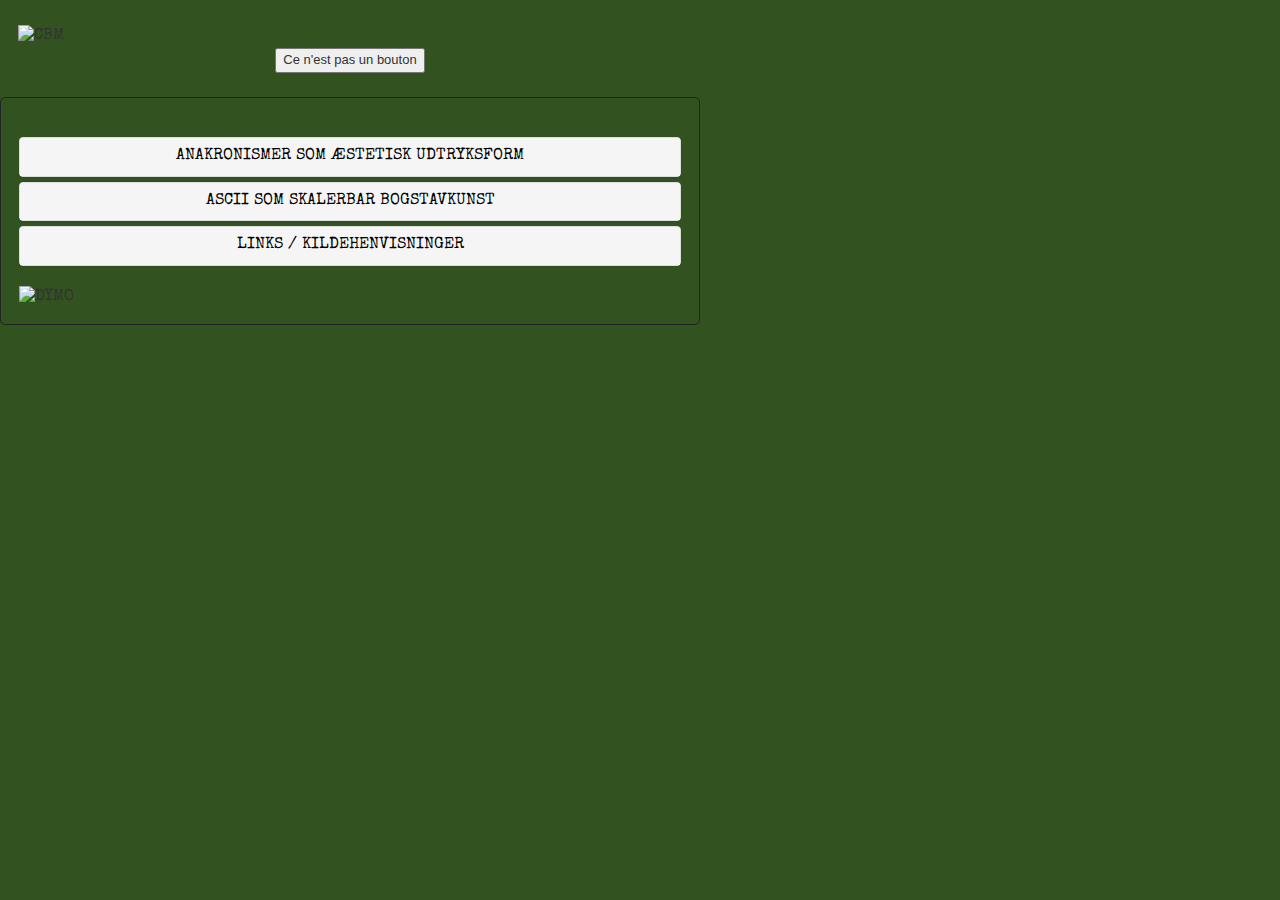
==== index.html @ 77fee962 "Create index.html" ====
<!DOCTYPE html>

<html lang="da">
  
 

<meta charset="utf-8"/>
<title>RESEARCH</title>

<link type="text/css" rel="stylesheet" href="./research_files/4219271310-widget_css_2_bundle.css">
<link type="text/css" rel="stylesheet" href="./research_files/authorization.css">
<link rel="stylesheet" href="https://maxcdn.bootstrapcdn.com/bootstrap/3.4.1/css/bootstrap.min.css">
<link href='https://fonts.googleapis.com/css?family=Special Elite' rel='stylesheet'>
<link href='https://fonts.googleapis.com/css?family=Fira Code' rel='stylesheet'>


<script src="https://ajax.googleapis.com/ajax/libs/jquery/3.4.1/jquery.min.js"></script>
<script src="https://maxcdn.bootstrapcdn.com/bootstrap/3.4.1/js/bootstrap.min.js"></script>


<style id="page-skin-1"><!--
#navbar {
height: 0px;
visibility: hidden;
display: none;
}
body {
  font-family: 'Special Elite';font-size: 18px;
color: #333333;
background: #325320 url(html/pictures/circuit_board.png) repeat center center fixed; 
  -webkit-background-size: cover;
  -moz-background-size: cover;
  -o-background-size: cover;
  background-size: cover;
}

@-webkit-keyframes argh-my-eyes {
  0%   { background-color: #325320; }
    49% { background-color: #325325; }
    50% { background-color: #325330; }
    99% { background-color: #325335; }
    100% { background-color: #325340; }
  }
  @-moz-keyframes argh-my-eyes {
    0%   { background-color: #325320; }
    49% { background-color: #325325; }
    50% { background-color: #325330; }
    99% { background-color: #325335; }
    100% { background-color: #325340; }
  }
  @keyframes argh-my-eyes {
    0%   { background-color: #325320; }
    30%   { background-color: red; }
    49% { background-color: #325325; }
    50% { background-color: #325330; }
    99% { background-color: #325335; }
    100% { background-color: #325340; }
  }
  body {
  -webkit-animation: argh-my-eyes 10s infinite;
  -moz-animation:    argh-my-eyes 10s infinite;
  animation:         argh-my-eyes 10s infinite;
}



html body .region-inner {
min-width: 0;
max-width: 100%;
width: auto;
}
.content-outer {
font-size: 90%;
}
a:link {
text-decoration:none;
color: #000000;
}
a:visited {
text-decoration:none;
color: cyan;
}
a:hover {
text-decoration:none;
color: #7fff00;
background-color: black;
font-family: 'Fira Code';font-size: 15px;
}
.content-outer {
background: transparent none repeat scroll top left;
-moz-border-radius: 0;
-webkit-border-radius: 0;
-goog-ms-border-radius: 0;
border-radius: 0;
 -moz-box-shadow: 0 0 0 rgba(0, 0, 0, .15);
-webkit-box-shadow: 0 0 0 rgba(0, 0, 0, .15);
-goog-ms-box-shadow: 0 0 0 rgba(0, 0, 0, .15);
box-shadow: 0 0 0 rgba(0, 0, 0, .15); */
margin: 18px auto;
}
.content-inner {
padding: 0;
}

/* Hover
-----------------------------------------------

#pet {
    height: auto;
    width: auto;
}

#pet:hover {
    background-image: url('html/pictures.gif');
    height: auto;
    width: auto;
}
-- */

/* Header
----------------------------------------------- */
.header-outer {
background: transparent none repeat-x scroll top left;
_background-image: none;
color: #008080;
-moz-border-radius: 0;
-webkit-border-radius: 0;
-goog-ms-border-radius: 0;
border-radius: 0;
}
.Header img, .Header #header-inner {
-moz-border-radius: 0;
-webkit-border-radius: 0;
-goog-ms-border-radius: 0;
border-radius: 0;
}
.header-inner .Header .titlewrapper,
.header-inner .Header .descriptionwrapper {
padding-left: 0;
padding-right: 0;
}
.Header h1 {
  font-family: 'Special Elite';font-size: 18px;
text-shadow: 1px 1px 3px rgba(0, 0, 0, 0.3);
}
.Header h1 a {
color: #008080;
}
.Header .description {
font-size: 130%;
}
/* Tabs
----------------------------------------------- */
.tabs-inner {
margin: .5em 18px 0;
padding: 0;
}
.tabs-inner .section {
margin: 0;
}
.tabs-inner .widget ul {
padding: 0;
background: #008080
-moz-border-radius: 0;
-webkit-border-radius: 0;
-goog-ms-border-radius: 0;
border-radius: 0;
}
.tabs-inner .widget li {
border: none;
}
.tabs-inner .widget li a {
display: inline-block;
padding: .5em 1em;
margin-right: .25em;
color: #008080;
font-family: 'Special Elite';font-size: 18px;
-moz-border-radius: 10px 10px 0 0;
-webkit-border-top-left-radius: 10px;
-webkit-border-top-right-radius: 10px;
-goog-ms-border-radius: 10px 10px 0 0;
border-radius: 10px 10px 0 0;

border-right: 1px solid transparent;
}
.tabs-inner .widget li:first-child a {
padding-left: 1.25em;
-moz-border-radius-topleft: 10px;
-moz-border-radius-bottomleft: 0;
-webkit-border-top-left-radius: 10px;
-webkit-border-bottom-left-radius: 0;
-goog-ms-border-top-left-radius: 10px;
-goog-ms-border-bottom-left-radius: 0;
border-top-left-radius: 10px;
border-bottom-left-radius: 0;
}
.tabs-inner .widget li.selected a,
.tabs-inner .widget li a:hover {
position: relative;
z-index: 1;

color: #336699;
-moz-box-shadow: 0 0 3px rgba(0, 0, 0, .15);
-webkit-box-shadow: 0 0 3px rgba(0, 0, 0, .15);
-goog-ms-box-shadow: 0 0 3px rgba(0, 0, 0, .15);
box-shadow: 0 0 3px rgba(0, 0, 0, .15);
}
/* Headings
----------------------------------------------- */
h2 {
  font-family: 'Special Elite';font-size: 18px;
text-transform: uppercase;
color: #999999;
margin: .5em 0;
}
/* Main
----------------------------------------------- */
/*.main-outer {
background: transparent url(https://pertou.dk/jacob/white80.png) repeat scroll top left;
-moz-border-radius: 18px 18px 0 0;
-webkit-border-top-left-radius: 18px;
-webkit-border-top-right-radius: 18px;
-webkit-border-bottom-left-radius: 0;
-webkit-border-bottom-right-radius: 0;
-goog-ms-border-radius: 18px 18px 0 0;
border-radius: 18px 18px 0 0;
-moz-box-shadow: 0 1px 3px rgba(0, 0, 0, .15);
-webkit-box-shadow: 0 1px 3px rgba(0, 0, 0, .15);
-goog-ms-box-shadow: 0 1px 3px rgba(0, 0, 0, .15);
box-shadow: 0 1px 3px rgba(0, 0, 0, .15);
}*/
.main-inner {
padding: 15px 18px 18px;
}
.main-inner .column-center-inner {
padding: 0 0;
}
.main-inner .column-left-inner {
padding-left: 0;
}
.main-inner .column-right-inner {
padding-right: 0;
}
/* Posts
----------------------------------------------- */
h3.post-title {
margin: 0;
font-family: 'Special Elite';font-size: 18px;
}
.comments h4 {
margin: 1em 0 0;
font-family: 'Special Elite';font-size: 18px;
}
h4{
  text-align: center;
}

.button {
  font-family: Arial, Helvetica, sans-serif; font-size: small;
}

.post-outer {
background-color: #325320;
border: solid 1px hsl(204, 7%, 14%);
-moz-border-radius: 5px;
-webkit-border-radius: 5px;
border-radius: 5px;
-goog-ms-border-radius: 5px;
padding: 15px 18px;
margin: 0 -18px 18px;
}
.post-body {
line-height: 1.4;
font-size: 110%;
position: relative;
}
.post-header {
margin: 0 0 1.5em;
color: #999999;
line-height: 1.6;
}
.post-footer {
margin: .5em 0 0;
color: #999999;
line-height: 1.6;
}
#blog-pager {
font-size: 140%
}
#comments .comment-author {
padding-top: 1.5em;
border-top: dashed 1px #ccc;
border-top: dashed 1px rgba(128, 128, 128, .5);
background-position: 0 1.5em;
}
#comments .comment-author:first-child {
padding-top: 0;
border-top: none;
}
.avatar-image-container {
margin: .2em 0 0;
}
/* Widgets
----------------------------------------------- */
.widget ul, .widget #ArchiveList ul.flat {
padding: 0;
list-style: none;
}
.widget ul li, .widget #ArchiveList ul.flat li {
border-top: dashed 1px #ccc;
border-top: dashed 1px rgba(128, 128, 128, .5);
}
.widget ul li:first-child, .widget #ArchiveList ul.flat li:first-child {
border-top: none;
}
.widget .post-body ul {
list-style: disc;
}
.widget .post-body ul li {
border: none;
}
/* Footer
----------------------------------------------- */
/*.footer-outer {
color:#cccccc;
background: transparent url(https://pertou.dk/jacob/black50.png) repeat scroll top left;
-moz-border-radius: 0 0 18px 18px;
-webkit-border-top-left-radius: 0;
-webkit-border-top-right-radius: 0;
-webkit-border-bottom-left-radius: 18px;
-webkit-border-bottom-right-radius: 18px;
-goog-ms-border-radius: 0 0 18px 18px;
border-radius: 0 0 18px 18px;
-moz-box-shadow: 0 1px 3px rgba(0, 0, 0, .15);
-webkit-box-shadow: 0 1px 3px rgba(0, 0, 0, .15);
-goog-ms-box-shadow: 0 1px 3px rgba(0, 0, 0, .15);
box-shadow: 0 1px 3px rgba(0, 0, 0, .15);
}*/
.footer-inner {
padding: 10px 18px 18px;
}
.footer-outer a {
color: #99ccee;
}
.footer-outer a:visited {
color: #77aaee;
}
.footer-outer a:hover {
color: #33aaff;
}
.footer-outer .widget h2 {
color: #aaaaaa;
}

--></style>
<style id="template-skin-1"><!--
body {
min-width: 700px;
}
.content-outer, .content-fauxcolumn-outer, .region-inner {
min-width: 700px;
max-width: 700px;
_width: 700px;
}
.main-inner .columns {
padding-left: 0px;
padding-right: 0px;
}
.main-inner .fauxcolumn-center-outer 

.main-inner .fauxcolumn-left-outer {
width: 0px;
}
.main-inner .fauxcolumn-right-outer {
width: 0px;
}
.main-inner .column-left-outer {
width: 0px;
right: 100%;
margin-left: -0px;
}
.main-inner .column-right-outer {
width: 0px;
margin-right: -0px;
}
#layout {
min-width: 0;
}
#layout .content-outer {
min-width: 0;
width: 800px;
}
#layout .region-inner {
min-width: 0;
width: auto;
}
--></style>
<style>
.image-resize {
  width: 100%;
  height: auto;
}


::selection {
  background: #EC1C24; /* WebKit/Blink Browsers */
  color: white;
}
::-moz-selection {
  background: #EC1C24; /* Gecko Browsers */
  color: white;
}

</style>




</head>



<div class="navbar section" id="navbar"><div class="widget Navbar" id="Navbar1">
</div></div>



<div class="body-fauxcolumns">
<div class="fauxcolumn-outer body-fauxcolumn-outer">
<div class="cap-top">
<div class="cap-left"></div>
<div class="cap-right"></div>
</div>
<div class="fauxborder-left">
<div class="fauxborder-right"></div>
<div class="fauxcolumn-inner">
</div>
</div>
<div class="cap-bottom">
<div class="cap-left"></div>
<div class="cap-right"></div>
</div>
</div>
</div>
<div class="content">
<div class="content-fauxcolumns">
<div class="fauxcolumn-outer content-fauxcolumn-outer">
<div class="cap-top">
<div class="cap-left"></div>
<div class="cap-right"></div>
</div>
<div class="fauxborder-left">
<div class="fauxborder-right"></div>
<div class="fauxcolumn-inner">
</div>
</div>
<div class="cap-bottom">
<div class="cap-left"></div>
<div class="cap-right"></div>
</div>
</div>
</div>
<div class="content-outer">
<div class="content-cap-top cap-top">
<div class="cap-left"></div>
<div class="cap-right"></div>
</div>
<div class="fauxborder-left content-fauxborder-left">
<div class="fauxborder-right content-fauxborder-right"></div>
<div class="content-inner">
<header>
<div class="header-outer">
<div class="header-cap-top cap-top">
<div class="cap-left"></div>
<div class="cap-right"></div>
</div>
<div class="fauxborder-left header-fauxborder-left">
<div class="fauxborder-right header-fauxborder-right"></div>
<div class="region-inner header-inner">
<div class="header section" id="header"><div class="widget Header" id="Header1">
<div id="header-inner">
<div class="titlewrapper">

</div>
<div class="descriptionwrapper">
<p class="description"><span>
</span></p>
</div>
</div>
</div></div>
</div>
</div>
<div class="header-cap-bottom cap-bottom">
<div class="cap-left"></div>
<div class="cap-right"></div>
</div>
</div>
</header>
<div class="tabs-outer">
<div class="tabs-cap-top cap-top">
<div class="cap-left"></div>
<div class="cap-right"></div>
</div>
<div class="fauxborder-left tabs-fauxborder-left">
<div class="fauxborder-right tabs-fauxborder-right"></div>
<div class="region-inner tabs-inner">
<div class="tabs section" id="crosscol"></div>
<div class="tabs section" id="crosscol-overflow"></div>
</div>
</div>
<div class="tabs-cap-bottom cap-bottom">
<div class="cap-left"></div>
<div class="cap-right"></div>
</div>
</div>
<div class="main-outer">
<div class="main-cap-top cap-top">
<div class="cap-left"></div>
<div class="cap-right"></div>
</div>
<div class="fauxborder-left main-fauxborder-left">
<div class="fauxborder-right main-fauxborder-right"></div>
<div class="region-inner main-inner">
<div class="columns fauxcolumns">
<div class="fauxcolumn-outer fauxcolumn-center-outer">
<div class="cap-top">
<div class="cap-left"></div>
<div class="cap-right"></div>
</div>
<div class="fauxborder-left">
<div class="fauxborder-right"></div>
<div class="fauxcolumn-inner">
</div>
</div>
<div class="cap-bottom">
<div class="cap-left"></div>
<div class="cap-right"></div>
</div>
</div>
<div class="fauxcolumn-outer fauxcolumn-left-outer">
<div class="cap-top">
<div class="cap-left"></div>
<div class="cap-right"></div>
</div>
<div class="fauxborder-left">
<div class="fauxborder-right"></div>
<div class="fauxcolumn-inner">
</div>
</div>
<div class="cap-bottom">
<div class="cap-left"></div>
<div class="cap-right"></div>
</div>
</div>
<div class="fauxcolumn-outer fauxcolumn-right-outer">
<div class="cap-top">
<div class="cap-left"></div>
<div class="cap-right"></div>
</div>
<div class="fauxborder-left">
<div class="fauxborder-right"></div>
<div class="fauxcolumn-inner">
</div>
</div>
<div class="cap-bottom">
<div class="cap-left"></div>
<div class="cap-right"></div>
</div>
</div>
<!-- corrects IE6 width calculation -->
<div class="columns-inner">
<div class="column-center-outer">
<div class="column-center-inner">
<div class="main section" id="main"><div class="widget Blog" id="Blog1">
<div class="blog-posts hfeed">


          
 


	
    <img src="html/pictures/cbm.gif" id="myImage" class="image-resize" width="636" height="auto" alt="CBM">
    <center><input class="button" type="button" onclick="changeImage()" value="Ce n'est pas un bouton" /></center>
    <script>
        function changeImage() {
            var image = document.getElementById('myImage');
            if (image.src.match("html/pictures/pet.gif")) {
                image.src = "html/pictures/cbm.gif";
                
            }
            else {
                image.src = "html/pictures/pet.gif";
                
            }
        }
    </script>

<br>



  

<div class="date-outer">
        




        



          <div class="date-posts">
        
<div class="post-outer">
<div class="post hentry">

<div class="post-header">
<div class="post-header-line-1"></div>
</div>
<div class="post-body entry-content">

  <div class="panel-group" id="accordion">
    <div class="panel panel-default">
      <div class="panel-heading">
        <h4 class="panel-title">
          <a data-toggle="collapse" data-parent="#accordion" href="#collapse1">ANAKRONISMER SOM ÆSTETISK UDTRYKSFORM</a>
        </h4>
      </div>
      <div id="collapse1" class="panel-collapse collapse">
        <div class="panel-body"><p>Her er noget tekst</p></div>
      </div>
    </div>
    <div class="panel panel-default">
      <div class="panel-heading">
        <h4 class="panel-title">
          <a data-toggle="collapse" data-parent="#accordion" href="#collapse2">ASCII SOM SKALERBAR BOGSTAVKUNST</a>
        </h4>
      </div>
      <div id="collapse2" class="panel-collapse collapse">
        <div class="panel-body">     <p><ul>
          <li>Samme følelse af fordybelse og begejstring, som det fysiske katalog</li>
          <li>Inspiration fra Ramasjang-appens succes (lignende univers)</li>
          <li>Et tiltalende, kontemporært design </li>
          <li>Fjerne fokus fra materialisme, over mod drømme</li>
          <li>Ønskeliste kan genereres via klik og barnets udforskning af appen</li>
          <li>Have fokus på ikke at lave shitstorms hos forældre</li>
          <li>Nedtone "dreng-pige" aspektet</li>
          <li>Ny juletradition - eventuelt med en fødselsdagspendant</li>
          
          
          </ul>   </div>
      </div>
    </div>
    <div class="panel panel-default">
      <div class="panel-heading">
        <h4 class="panel-title">
          <a data-toggle="collapse" data-parent="#accordion" href="#collapse3">LINKS / KILDEHENVISNINGER</a>
        </h4>
      </div>
      <div id="collapse3" class="panel-collapse collapse">
        <div class="panel-body">
          <p><ul>
            <li>https://www.computinghistory.org.uk/userdata/images/large/2/19/product-110219.jpg</li>
            <li>GUI - attraktive baggrunde</li>
            <li>Empatisk tilgang til UI</li>
            <li>Solidt HTML-fundament</li>
            <li>Intuitive piktogrammer</li>
            
            </ul>   </div>

           
        </div>
      </div>
    </div>
  </div> 
</div>

<img src="html/pictures/footer.png" class="image-resize" width="636" height="auto" alt="DYMO">
<div style="clear: both;"></div>
</div>
<div class="post-footer">
<div class="post-footer-line post-footer-line-1">

</div>
<div class="post-footer-line post-footer-line-2"><span class="post-labels">
</span>
</div>
<div class="post-footer-line post-footer-line-3"><span class="post-location">
</span>
</div>
</div>
</div>
</div>

            </div></div>
          


      

</div>
<div class="blog-pager" id="blog-pager">
<a class="home-link" href="https://jacob.pertou.dk/jacob.pertou_files/jacob.pertou.htm"></a>
</div>
<div class="clear"></div>
<div class="blog-feeds">
<div class="feed-links">

</div>
</div>
</div></div>
</div>
</div>
<div class="column-left-outer">
<div class="column-left-inner">
<aside>
</aside>
</div>
</div>
<div class="column-right-outer">
<div class="column-right-inner">
<aside>
</aside>
</div>
</div>
</div>
<div style="clear: both"></div>
<!-- columns -->
</div>
<!-- main -->
</div>
</div>
<div class="main-cap-bottom cap-bottom">
<div class="cap-left"></div>
<div class="cap-right"></div>
</div>
</div>
<footer>
<div class="footer-outer">
<div class="footer-cap-top cap-top">
<div class="cap-left"></div>
<div class="cap-right"></div>
</div>
<div class="fauxborder-left footer-fauxborder-left">
<div class="fauxborder-right footer-fauxborder-right"></div>
<div class="region-inner footer-inner">
<div class="foot section" id="footer-1"></div>
<table class="section-columns columns-2">
<tbody>
<tr>
<td class="first columns-cell">
<div class="foot section" id="footer-2-1"></div>
</td>
<td class="columns-cell">
<div class="foot section" id="footer-2-2"></div>
</td>
</tr>
</tbody>
</table>


<div class="clear"></div>
</div></div>
</div>

<div class="footer-cap-bottom cap-bottom">
<div class="cap-left"></div>
<div class="cap-right"></div>
</div>

</footer>
<!-- content -->
</div>
</div>
<div class="content-cap-bottom cap-bottom">
<div class="cap-left"></div>
<div class="cap-right"></div>
</div>



</body></html>
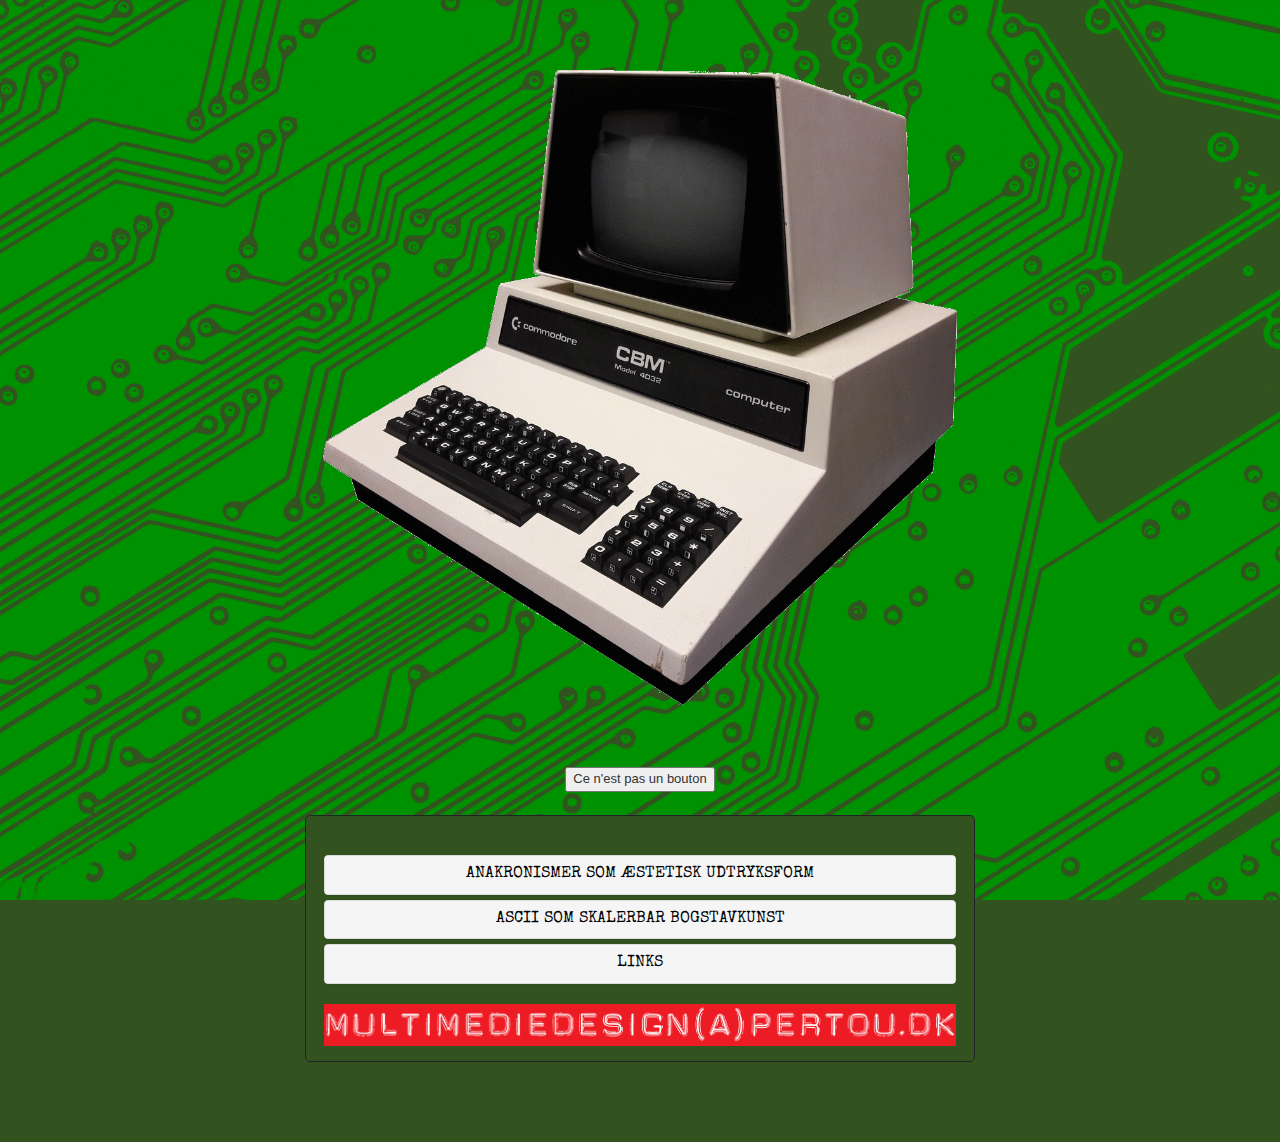
==== commit f8dfa17d: "Commit #1: Anakronismer 2020" ====
--- a/index.html
+++ b/index.html
@@ -5,13 +5,35 @@
  
 
 <meta charset="utf-8"/>
-<title>RESEARCH</title>
+<title>RETROFUTURISTISK</title>
 
 <link type="text/css" rel="stylesheet" href="./research_files/4219271310-widget_css_2_bundle.css">
 <link type="text/css" rel="stylesheet" href="./research_files/authorization.css">
 <link rel="stylesheet" href="https://maxcdn.bootstrapcdn.com/bootstrap/3.4.1/css/bootstrap.min.css">
 <link href='https://fonts.googleapis.com/css?family=Special Elite' rel='stylesheet'>
 <link href='https://fonts.googleapis.com/css?family=Fira Code' rel='stylesheet'>
+
+
+
+<link rel="apple-touch-icon" sizes="57x57" href="favicon/apple-icon-57x57.png">
+<link rel="apple-touch-icon" sizes="60x60" href="favicon/apple-icon-60x60.png">
+<link rel="apple-touch-icon" sizes="72x72" href="favicon/apple-icon-72x72.png">
+<link rel="apple-touch-icon" sizes="76x76" href="favicon/apple-icon-76x76.png">
+<link rel="apple-touch-icon" sizes="114x114" href="favicon/apple-icon-114x114.png">
+<link rel="apple-touch-icon" sizes="120x120" href="favicon/apple-icon-120x120.png">
+<link rel="apple-touch-icon" sizes="144x144" href="favicon/apple-icon-144x144.png">
+<link rel="apple-touch-icon" sizes="152x152" href="favicon/apple-icon-152x152.png">
+<link rel="apple-touch-icon" sizes="180x180" href="favicon/apple-icon-180x180.png">
+<link rel="icon" type="image/png" sizes="192x192"  href="favicon/android-icon-192x192.png">
+<link rel="icon" type="image/png" sizes="32x32" href="favicon/favicon-32x32.png">
+<link rel="icon" type="image/png" sizes="96x96" href="favicon/favicon-96x96.png">
+<link rel="icon" type="image/png" sizes="16x16" href="favicon/favicon-16x16.png">
+<link rel="manifest" href="favicon/manifest.json">
+<meta name="msapplication-TileColor" content="#ffffff">
+<meta name="msapplication-TileImage" content="favicon/ms-icon-144x144.png">
+<meta name="theme-color" content="#ffffff">
+
+
 
 
 <script src="https://ajax.googleapis.com/ajax/libs/jquery/3.4.1/jquery.min.js"></script>
@@ -34,32 +56,345 @@
   background-size: cover;
 }
 
-@-webkit-keyframes argh-my-eyes {
-  0%   { background-color: #325320; }
-    49% { background-color: #325325; }
-    50% { background-color: #325330; }
-    99% { background-color: #325335; }
-    100% { background-color: #325340; }
+@-webkit-keyframes fifty-shades-of-army-green {
+  1% { background-color: #325301; }
+  2% { background-color: #325302; }
+  3% { background-color: #325303; }
+  4% { background-color: #325304; }
+  5% { background-color: #325305; }
+  6% { background-color: #325306; }
+  7% { background-color: #325307; }
+  8% { background-color: #325308; }
+  9% { background-color: #325309; }
+  10% { background-color: #325310; }
+
+  11% { background-color: #325311; }
+  12% { background-color: #325312; }
+  13% { background-color: #325313; }
+  14% { background-color: #325314; }
+  15% { background-color: #325315; }
+  16% { background-color: #325316; }
+  17% { background-color: #325317; }
+  18% { background-color: #325318; }
+  19% { background-color: #325319; }
+  20% { background-color: #325320; }
+
+  21% { background-color: #325321; }
+  22% { background-color: #325322; }
+  23% { background-color: #325323; }
+  24% { background-color: #325324; }
+  25% { background-color: #325325; }
+  26% { background-color: #325326; }
+  27% { background-color: #325327; }
+  28% { background-color: #325328; }
+  29% { background-color: #325329; }
+  30% { background-color: #325330; }
+  
+  31% { background-color: #325331; }
+  32% { background-color: #325332; }
+  33% { background-color: #325333; }
+  34% { background-color: #325334; }
+  35% { background-color: #325335; }
+  36% { background-color: #325336; }
+  37% { background-color: #325337; }
+  38% { background-color: #325338; }
+  39% { background-color: #325339; }
+  40% { background-color: #325340; }
+
+  41% { background-color: #325341; }
+  42% { background-color: #325342; }
+  43% { background-color: #325343; }
+  44% { background-color: #325344; }
+  45% { background-color: #325345; }
+  46% { background-color: #325346; }
+  47% { background-color: #325347; }
+  48% { background-color: #325348; }
+  49% { background-color: #325349; }
+  50% { background-color: #325350; }
+
+  51% { background-color: #325349; }
+  52% { background-color: #325348; }
+  53% { background-color: #325347; }
+  54% { background-color: #325346; }
+  55% { background-color: #325345; }
+  56% { background-color: #325344; }
+  57% { background-color: #325343; }
+  58% { background-color: #325342; }
+  59% { background-color: #325341; }
+  60% { background-color: #325340; }
+
+  61% { background-color: #325339; }
+  62% { background-color: #325338; }
+  63% { background-color: #325337; }
+  64% { background-color: #325336; }
+  65% { background-color: #325335; }
+  66% { background-color: #325334; }
+  67% { background-color: #325333; }
+  68% { background-color: #325332; }
+  69% { background-color: #325331; }
+  70% { background-color: #325330; }
+  
+  71% { background-color: #325329; }
+  72% { background-color: #325328; }
+  73% { background-color: #325327; }
+  74% { background-color: #325326; }
+  75% { background-color: #325325; }
+  76% { background-color: #325324; }
+  77% { background-color: #325323; }
+  78% { background-color: #325322; }
+  79% { background-color: #325321; }
+  80% { background-color: #325320; }
+
+  81% { background-color: #325319; }
+  82% { background-color: #325318; }
+  83% { background-color: #325317; }
+  84% { background-color: #325316; }
+  85% { background-color: #325315; }
+  86% { background-color: #325314; }
+  87% { background-color: #325313; }
+  88% { background-color: #325312; }
+  89% { background-color: #325311; }
+  90% { background-color: #325310; }
+
+  91% { background-color: #325309; }
+  92% { background-color: #325308; }
+  93% { background-color: #325307; }
+  94% { background-color: #325306; }
+  95% { background-color: #325305; }
+  96% { background-color: #325304; }
+  97% { background-color: #325303; }
+  98% { background-color: #325302; }
+  99% { background-color: #325301; }
+  100% { background-color: #325300; }
   }
-  @-moz-keyframes argh-my-eyes {
-    0%   { background-color: #325320; }
-    49% { background-color: #325325; }
-    50% { background-color: #325330; }
-    99% { background-color: #325335; }
-    100% { background-color: #325340; }
+
+  @-moz-keyframes fifty-shades-of-army-green {
+  1% { background-color: #325301; }
+  2% { background-color: #325302; }
+  3% { background-color: #325303; }
+  4% { background-color: #325304; }
+  5% { background-color: #325305; }
+  6% { background-color: #325306; }
+  7% { background-color: #325307; }
+  8% { background-color: #325308; }
+  9% { background-color: #325309; }
+  10% { background-color: #325310; }
+
+  11% { background-color: #325311; }
+  12% { background-color: #325312; }
+  13% { background-color: #325313; }
+  14% { background-color: #325314; }
+  15% { background-color: #325315; }
+  16% { background-color: #325316; }
+  17% { background-color: #325317; }
+  18% { background-color: #325318; }
+  19% { background-color: #325319; }
+  20% { background-color: #325320; }
+
+  21% { background-color: #325321; }
+  22% { background-color: #325322; }
+  23% { background-color: #325323; }
+  24% { background-color: #325324; }
+  25% { background-color: #325325; }
+  26% { background-color: #325326; }
+  27% { background-color: #325327; }
+  28% { background-color: #325328; }
+  29% { background-color: #325329; }
+  30% { background-color: #325330; }
+  
+  31% { background-color: #325331; }
+  32% { background-color: #325332; }
+  33% { background-color: #325333; }
+  34% { background-color: #325334; }
+  35% { background-color: #325335; }
+  36% { background-color: #325336; }
+  37% { background-color: #325337; }
+  38% { background-color: #325338; }
+  39% { background-color: #325339; }
+  40% { background-color: #325340; }
+
+  41% { background-color: #325341; }
+  42% { background-color: #325342; }
+  43% { background-color: #325343; }
+  44% { background-color: #325344; }
+  45% { background-color: #325345; }
+  46% { background-color: #325346; }
+  47% { background-color: #325347; }
+  48% { background-color: #325348; }
+  49% { background-color: #325349; }
+  50% { background-color: #325350; }
+
+  51% { background-color: #325349; }
+  52% { background-color: #325348; }
+  53% { background-color: #325347; }
+  54% { background-color: #325346; }
+  55% { background-color: #325345; }
+  56% { background-color: #325344; }
+  57% { background-color: #325343; }
+  58% { background-color: #325342; }
+  59% { background-color: #325341; }
+  60% { background-color: #325340; }
+
+  61% { background-color: #325339; }
+  62% { background-color: #325338; }
+  63% { background-color: #325337; }
+  64% { background-color: #325336; }
+  65% { background-color: #325335; }
+  66% { background-color: #325334; }
+  67% { background-color: #325333; }
+  68% { background-color: #325332; }
+  69% { background-color: #325331; }
+  70% { background-color: #325330; }
+  
+  71% { background-color: #325329; }
+  72% { background-color: #325328; }
+  73% { background-color: #325327; }
+  74% { background-color: #325326; }
+  75% { background-color: #325325; }
+  76% { background-color: #325324; }
+  77% { background-color: #325323; }
+  78% { background-color: #325322; }
+  79% { background-color: #325321; }
+  80% { background-color: #325320; }
+
+  81% { background-color: #325319; }
+  82% { background-color: #325318; }
+  83% { background-color: #325317; }
+  84% { background-color: #325316; }
+  85% { background-color: #325315; }
+  86% { background-color: #325314; }
+  87% { background-color: #325313; }
+  88% { background-color: #325312; }
+  89% { background-color: #325311; }
+  90% { background-color: #325310; }
+
+  91% { background-color: #325309; }
+  92% { background-color: #325308; }
+  93% { background-color: #325307; }
+  94% { background-color: #325306; }
+  95% { background-color: #325305; }
+  96% { background-color: #325304; }
+  97% { background-color: #325303; }
+  98% { background-color: #325302; }
+  99% { background-color: #325301; }
+  100% { background-color: #325300; }
+  
   }
-  @keyframes argh-my-eyes {
-    0%   { background-color: #325320; }
-    30%   { background-color: red; }
-    49% { background-color: #325325; }
-    50% { background-color: #325330; }
-    99% { background-color: #325335; }
-    100% { background-color: #325340; }
+  @keyframes fifty-shades-of-army-green {
+  1% { background-color: #325301; }
+  2% { background-color: #325302; }
+  3% { background-color: #325303; }
+  4% { background-color: #325304; }
+  5% { background-color: #325305; }
+  6% { background-color: #325306; }
+  7% { background-color: #325307; }
+  8% { background-color: #325308; }
+  9% { background-color: #325309; }
+  10% { background-color: #325310; }
+
+  11% { background-color: #325311; }
+  12% { background-color: #325312; }
+  13% { background-color: #325313; }
+  14% { background-color: #325314; }
+  15% { background-color: #325315; }
+  16% { background-color: #325316; }
+  17% { background-color: #325317; }
+  18% { background-color: #325318; }
+  19% { background-color: #325319; }
+  20% { background-color: #325320; }
+
+  21% { background-color: #325321; }
+  22% { background-color: #325322; }
+  23% { background-color: #325323; }
+  24% { background-color: #325324; }
+  25% { background-color: #325325; }
+  26% { background-color: #325326; }
+  27% { background-color: #325327; }
+  28% { background-color: #325328; }
+  29% { background-color: #325329; }
+  30% { background-color: #325330; }
+  
+  31% { background-color: #325331; }
+  32% { background-color: #325332; }
+  33% { background-color: #325333; }
+  34% { background-color: #325334; }
+  35% { background-color: #325335; }
+  36% { background-color: #325336; }
+  37% { background-color: #325337; }
+  38% { background-color: #325338; }
+  39% { background-color: #325339; }
+  40% { background-color: #325340; }
+
+  41% { background-color: #325341; }
+  42% { background-color: #325342; }
+  43% { background-color: #325343; }
+  44% { background-color: #325344; }
+  45% { background-color: #325345; }
+  46% { background-color: #325346; }
+  47% { background-color: #325347; }
+  48% { background-color: #325348; }
+  49% { background-color: #325349; }
+  50% { background-color: #325350; }
+
+  51% { background-color: #325349; }
+  52% { background-color: #325348; }
+  53% { background-color: #325347; }
+  54% { background-color: #325346; }
+  55% { background-color: #325345; }
+  56% { background-color: #325344; }
+  57% { background-color: #325343; }
+  58% { background-color: #325342; }
+  59% { background-color: #325341; }
+  60% { background-color: #325340; }
+
+  61% { background-color: #325339; }
+  62% { background-color: #325338; }
+  63% { background-color: #325337; }
+  64% { background-color: #325336; }
+  65% { background-color: #325335; }
+  66% { background-color: #325334; }
+  67% { background-color: #325333; }
+  68% { background-color: #325332; }
+  69% { background-color: #325331; }
+  70% { background-color: #325330; }
+  
+  71% { background-color: #325329; }
+  72% { background-color: #325328; }
+  73% { background-color: #325327; }
+  74% { background-color: #325326; }
+  75% { background-color: #325325; }
+  76% { background-color: #325324; }
+  77% { background-color: #325323; }
+  78% { background-color: #325322; }
+  79% { background-color: #325321; }
+  80% { background-color: #325320; }
+
+  81% { background-color: #325319; }
+  82% { background-color: #325318; }
+  83% { background-color: #325317; }
+  84% { background-color: #325316; }
+  85% { background-color: #325315; }
+  86% { background-color: #325314; }
+  87% { background-color: #325313; }
+  88% { background-color: #325312; }
+  89% { background-color: #325311; }
+  90% { background-color: #325310; }
+
+  91% { background-color: #325309; }
+  92% { background-color: #325308; }
+  93% { background-color: #325307; }
+  94% { background-color: #325306; }
+  95% { background-color: #325305; }
+  96% { background-color: #325304; }
+  97% { background-color: #325303; }
+  98% { background-color: #325302; }
+  99% { background-color: #325301; }
+  100% { background-color: #325300; }
   }
   body {
-  -webkit-animation: argh-my-eyes 10s infinite;
-  -moz-animation:    argh-my-eyes 10s infinite;
-  animation:         argh-my-eyes 10s infinite;
+  -webkit-animation: fifty-shades-of-army-green 5s infinite;
+  -moz-animation:    fifty-shades-of-army-green 5s infinite;
+  animation:         fifty-shades-of-army-green 5s infinite;
 }
 
 
@@ -630,7 +965,17 @@
         </h4>
       </div>
       <div id="collapse1" class="panel-collapse collapse">
-        <div class="panel-body"><p>Her er noget tekst</p></div>
+        <div class="panel-body"><p>For tredive år siden, vandt en af mine folkeskolelærere min ubetingede respekt. Han fandt en hengemt Commodore PET (eller CBM) frem fra et støvet depot. Den kom til at tilhøre vores klasse, hvilket var noget af privilegium. Det var ret magisk at se hvordan han skrive nogle sætninger, og derved få den til at makke ret. Selv de store floppydisks med programmer havde noget over sig.</p>
+
+          <p>Ikke alene blev det vildt meget sjovere at lave regnestykker, men der var også noget andet, jeg blev fascineret af. Noget som 286-computerne i datalokalet ikke havde. Foruden at ligne en forvokset lommeregner, med påklistret Darth Vader-styrthjelm, havde det lysende, grønne interface en smukt udtryk, som jeg stadig kan finde inspiration i.</p>
+          
+          <p>Da jeg opdagede at GIMP kunne eksportere billeder som ASCII, troede jeg ikke det kunne blive så flot, som det blev. Billederne er strukket 100% i bredden. Det første er gjort "negativ" inden eksport, og det andet har derimod fået boostet kontrasten.</p>
+          
+          <p>Noget andet, som jeg synes er fascinerende er, at der næsten er tale om en slags vektorgrafik, eftersom der bruges tegn, i stedet for pixels. Det kunne være nyttigt ved brug på vægprint. Idéen er hermed givet videre.</p>
+          
+          <p>Brugen af skrifttyper på siden er også baseret på min personlige smag for gamle designs. Foruden at virke nostalgiske for mange, vinder de alene på genkendelighedsfaktoren.</p>
+          
+          <p>I al beskedenhed er denne hjemmeside, den bedste, jeg nogensinde har lavet.</p></div>
       </div>
     </div>
     <div class="panel panel-default">
@@ -640,15 +985,33 @@
         </h4>
       </div>
       <div id="collapse2" class="panel-collapse collapse">
-        <div class="panel-body">     <p><ul>
-          <li>Samme følelse af fordybelse og begejstring, som det fysiske katalog</li>
-          <li>Inspiration fra Ramasjang-appens succes (lignende univers)</li>
-          <li>Et tiltalende, kontemporært design </li>
-          <li>Fjerne fokus fra materialisme, over mod drømme</li>
-          <li>Ønskeliste kan genereres via klik og barnets udforskning af appen</li>
-          <li>Have fokus på ikke at lave shitstorms hos forældre</li>
-          <li>Nedtone "dreng-pige" aspektet</li>
-          <li>Ny juletradition - eventuelt med en fødselsdagspendant</li>
+        <div class="panel-body">   
+          
+          <p>Klik på de to nederste billeder, for at se hvorledes de ser ud i almindelig HTML.</p>
+          
+          <p>
+
+          Original (copyright: EASV):
+        
+        <a href="http://easv.dk" target="blank"><img src="html/pictures/easv.jpg"  class="image-resize" width="636" height="auto" alt="Original"></a>
+
+
+      </p>
+<br>
+      <p>
+        Monokrom (sort):
+     
+      <a href="html/easv.html" target="blank"><img src="html/pictures/easv-ascii-black.png"  class="image-resize" width="636" height="auto" alt="ASCII sort"></a>
+    </p>
+    <br>
+    <p> 
+      Monokrom (chartreuse):
+    
+    <a href="html/easv2.html" target="blank"><img src="html/pictures/easv-ascii-green.png"  class="image-resize" width="636" height="auto" alt="ASCII chartreuse"></a>
+
+  </p>
+      
+      
           
           
           </ul>   </div>
@@ -657,17 +1020,24 @@
     <div class="panel panel-default">
       <div class="panel-heading">
         <h4 class="panel-title">
-          <a data-toggle="collapse" data-parent="#accordion" href="#collapse3">LINKS / KILDEHENVISNINGER</a>
+          <a data-toggle="collapse" data-parent="#accordion" href="#collapse3">LINKS</a>
         </h4>
       </div>
       <div id="collapse3" class="panel-collapse collapse">
         <div class="panel-body">
           <p><ul>
             <li>https://www.computinghistory.org.uk/userdata/images/large/2/19/product-110219.jpg</li>
-            <li>GUI - attraktive baggrunde</li>
-            <li>Empatisk tilgang til UI</li>
-            <li>Solidt HTML-fundament</li>
-            <li>Intuitive piktogrammer</li>
+            <li>https://convertio.co/jpg-svg/</li>
+            <li>https://www.gimp.org/</li>
+            <li>https://www4.lunapic.com/editor/</li>
+            <li>https://www.fonts4free.net/dymo-font.html</li>
+            <li>https://code.sololearn.com/Wv54364U2VCg/#html</li>
+            <li>https://css-tricks.com/overriding-the-default-text-selection-color-with-css/</li>
+            <li>https://digitalmediatheory.files.wordpress.com/2013/10/circuit_board.jpg</li>
+            <li>http://techfunda.com/Examples/Show/444</li>
+            <li>https://www.w3schools.com/howto/howto_js_accordion.asp</li>
+            <li>https://jacob.pertou.dk/</li>
+            
             
             </ul>   </div>
 
--- a/research_files/4219271310-widget_css_2_bundle.css
+++ b/research_files/4219271310-widget_css_2_bundle.css
@@ -0,0 +1 @@
+section,nav,article,aside,hgroup,header,footer{display:block}time,mark{display:inline}#ArchiveList .toggle{cursor:pointer;font-family:Arial,sans-serif}#ArchiveList .toggle-open{_font-size:1.7em;line-height:.6em}#ArchiveList{text-align:left}#ArchiveList a.post-count-link,#ArchiveList a.post-count-link:link,#ArchiveList a.post-count-link:visited{text-decoration:none}#ArchiveList a.toggle,#ArchiveList a.toggle:link,#ArchiveList a.toggle:visited,#ArchiveList a.toggle:hover{color:inherit;text-decoration:none}.BlogArchive #ArchiveList ul li{background:none;list-style:none;list-style-image:none;list-style-position:outside;border-width:0;padding-left:15px;text-indent:-15px;margin:.25em 0;background-image:none}.BlogArchive #ArchiveList ul ul li{padding-left:1.2em}.BlogArchive #ArchiveList ul{margin:0;padding:0;list-style:none;list-style-image:none;border-width:0}.BlogArchive #ArchiveList ul.posts li{padding-left:1.3em}#ArchiveList .collapsed ul{display:none}.post-footer abbr{border:none}#blog-pager-newer-link{float:left}#blog-pager-older-link{float:right}#blog-pager{margin:1em 0;text-align:center;overflow:hidden}.backlink-toggle-zippy{padding-right:11px;margin-right:.1em;cursor:pointer;cursor:hand;background:url(//www.blogger.com/img/triangle_ltr.gif) no-repeat left center}.expanded-backlink .backlink-toggle-zippy{background-image:url("//www.blogger.com/img/triangle_open.gif")}.collapsed-backlink .collapseable{display:none}.status-msg-wrap{font-size:110%;width:90%;margin:10px auto;position:relative}.status-msg-border{border:1px solid #000;filter:alpha(opacity=40);-moz-opacity:.4;opacity:.4;width:100%;position:relative}.status-msg-bg{background-color:#ccc;opacity:.8;filter:alpha(opacity=30);-moz-opacity:.8;width:100%;position:relative;z-index:1}.status-msg-body{text-align:center;padding:.3em 0;width:100%;position:absolute;z-index:4}.status-msg-hidden{visibility:hidden;padding:.3em 0}.status-msg-wrap a{padding-left:.4em;text-decoration:underline}.reactions-label{margin:3px 0 0 0}.reactions-label-cell{line-height:2.3em}.reactions-iframe{background:transparent;height:2.3em;width:100%;border:0}#comment-actions{background:transparent;border:0;padding:0;position:absolute;height:25px}#comments .blogger-comment-icon,.blogger-comment-icon{line-height:16px;background:url(/img/b16-rounded.gif) left no-repeat;padding-left:20px}#comments .openid-comment-icon,.openid-comment-icon{line-height:16px;background:url(/img/openid16-rounded.gif) left no-repeat;padding-left:20px}#comments .anon-comment-icon,.anon-comment-icon{line-height:16px;background:url(/img/anon16-rounded.gif) left no-repeat;padding-left:20px}.comment-form{max-width:425px;_width:410px;clear:both}.comment-link{white-space:nowrap}.paging-control-container{float:right;margin:0 6px 0 0;font-size:80%}.unneeded-paging-control{visibility:hidden}#comments-block .avatar-image-container img{-ms-interpolation-mode:bicubic;border:1px solid #ccc;float:right}#comments-block .avatar-image-container.avatar-stock img{border-width:0;padding:1px}#comments-block .avatar-image-container{height:37px;left:-45px;position:absolute;width:37px}#comments-block.avatar-comment-indent{margin-left:45px;position:relative}#comments-block.avatar-comment-indent dd{margin-left:0}iframe.avatar-hovercard-iframe{border:0 none;padding:0;width:25em;height:9.4em;margin:.5em}.comments{clear:both;margin-top:10px;margin-bottom:0}.comments .comments-content{margin-bottom:16px}.comments .comment .comment-actions a{padding-right:5px;padding-top:5px}.comments .comment .comment-actions a:hover{text-decoration:underline}.comments .comments-content .comment-thread ol{list-style-type:none;padding:0;text-align:left}.comments .comments-content .inline-thread{padding:.5em 1em}.comments .comments-content .comment-thread{margin:8px 0}.comments .comments-content .comment-thread:empty{display:none}.comments .comments-content .comment-replies{margin-left:36px;margin-top:1em}.comments .comments-content .comment{margin-bottom:16px;padding-bottom:8px}.comments .comments-content .comment:first-child{padding-top:16px}.comments .comments-content .comment:last-child{border-bottom:0;padding-bottom:0}.comments .comments-content .comment-body{position:relative}.comments .comments-content .user{font-style:normal;font-weight:bold}.comments .comments-content .icon.blog-author{display:inline-block;height:18px;margin:0 0 -4px 6px;width:18px}.comments .comments-content .datetime{margin-left:6px}.comments .comments-content .comment-header,.comments .comments-content .comment-content{margin:0 0 8px}.comments .comments-content .comment-content{text-align:justify}.comments .comments-content .owner-actions{position:absolute;right:0;top:0}.comments .comments-replybox{border:none;height:250px;width:100%}.comments .comment-replybox-single{margin-left:48px;margin-top:5px}.comments .comment-replybox-thread{margin-top:5px}.comments .comments-content .loadmore a{display:block;padding:10px 16px;text-align:center}.comments .thread-toggle{cursor:pointer;display:inline-block}.comments .continue{cursor:pointer}.comments .continue a{display:block;font-weight:bold;padding:.5em}.comments .comments-content .loadmore{cursor:pointer;margin-top:3em;max-height:3em}.comments .comments-content .loadmore.loaded{max-height:0;opacity:0;overflow:hidden}.comments .thread-chrome.thread-collapsed{display:none}.comments .thread-toggle{display:inline-block}.comments .thread-toggle .thread-arrow{display:inline-block;height:6px;margin:.3em;overflow:visible;padding-right:4px;width:7px}.comments .thread-expanded .thread-arrow{background:url("[data-uri]") no-repeat scroll 0 0 transparent}.comments .thread-collapsed .thread-arrow{background:url("[data-uri]") no-repeat scroll 0 0 transparent}.comments .avatar-image-container{float:left;max-height:36px;overflow:hidden;width:36px}.comments .avatar-image-container img{max-width:36px}.comments .comment-block{margin-left:48px;position:relative}@media screen and (max-device-width:480px){.comments .comments-content .comment-replies{margin-left:0}}table.tr-caption-container{padding:4px;margin-bottom:.5em}td.tr-caption{font-size:80%}.item-control{display:none}.item-control a,.item-action a{text-decoration:none !important}.widget-item-control{float:right;height:20px;margin-top:-20px;position:relative;z-index:10}.widget-item-control a{opacity:.5}.widget-item-control a:hover{opacity:1}.widget .widget-item-control a img{border:none;padding:none;background:none;-moz-box-shadow:none;-webkit-box-shadow:none;-ie-box-shadow:none;box-shadow:none}.icon-action{border-style:none !important;margin:0 0 0 .5em !important;vertical-align:middle}.comment-action-icon{width:13px;height:13px;margin-top:3px}.delete-comment-icon{background:url("/img/icon_delete13.gif") no-repeat left;padding:7px}#comment-popup{position:absolute;visibility:hidden;width:100px;height:20px}@media all{.BLOG_mobile_video_class{display:none}}@media handheld{.BLOG_mobile_video_class{display:inline}.BLOG_video_class{display:none}}.post-share-buttons{display:inline-block;margin-top:.5em;vertical-align:middle}.share-button{width:20px;height:20px;background:url(/img/share_buttons_20_2.png) no-repeat left !important;overflow:hidden;margin-left:-1px;position:relative}.dummy-container{vertical-align:top;padding-left:.3em}a:hover.share-button{text-decoration:none;z-index:1}.share-button-link-text{display:block;text-indent:-9999px}.sb-email{background-position:0 0 !important}a:hover.sb-email{background-position:0 -20px !important}a:active.sb-email{background-position:0 -40px !important}.sb-blog{background-position:-20px 0 !important}a:hover.sb-blog{background-position:-20px -20px !important}a:active.sb-blog{background-position:-20px -40px !important}.sb-twitter{background-position:-40px 0 !important}a:hover.sb-twitter{background-position:-40px -20px !important}a:active.sb-twitter{background-position:-40px -40px !important}.sb-facebook{background-position:-60px 0 !important}a:hover.sb-facebook{background-position:-60px -20px !important}a:active.sb-facebook{background-position:-60px -40px !important}.sb-buzz{display:none !important}.sb-orkut{background-position:-80px 0 !important}a:hover.sb-orkut{background-position:-80px -20px !important}a:active.sb-orkut{background-position:-80px -40px !important}.goog-inline-block{position:relative;display:-moz-inline-box;display:inline-block}* html .goog-inline-block{display:inline}*:first-child+html .goog-inline-block{display:inline}.goog-custom-button{margin:2px;border:0;padding:0;font-family:Arial,sans-serif;color:#000;text-decoration:none;list-style:none;vertical-align:middle;cursor:default;outline:none}.goog-custom-button-outer-box,.goog-custom-button-inner-box{border-style:solid;border-color:transparent;vertical-align:top}.goog-custom-button-checked .goog-custom-button-outer-box,.goog-custom-button-checked .goog-custom-button-inner-box{border-color:#ccc}.goog-custom-button-outer-box{margin:0;border-width:1px 0;padding:0}.goog-custom-button-inner-box{-moz-box-orient:vertical;margin:0 -1px;border-width:0 1px;padding:3px 4px;white-space:nowrap}* html .goog-custom-button-inner-box{left:-1px}* html .goog-custom-button-rtl .goog-custom-button-outer-box{left:-1px}* html .goog-custom-button-rtl .goog-custom-button-inner-box{right:auto}*:first-child+html .goog-custom-button-inner-box{left:-1px}*:first-child+html .goog-custom-button-rtl .goog-custom-button-inner-box{left:1px}::root .goog-custom-button,::root .goog-custom-button-outer-box{line-height:0}::root .goog-custom-button-inner-box{line-height:normal}.goog-custom-button-active,.goog-custom-button-checked{background-color:#faf6bc;background-position:bottom left}.blog-mobile-link{padding:15px}#mobile-share-button{height:18px;padding:1px 10px;text-align:center;vertical-align:top;margin:0}#mobile-share-button a{display:block;height:100%;line-height:18px;width:100%}.mobile-share-panel-outer{background:#444}.mobile-share-panel-inner{background:#fff;border-bottom-left-radius:2px 2px;border-bottom-right-radius:2px 2px;border-radius:3px;-webkit-border-radius:3px;font-family:Arial;font-size:18px;color:#666}.mobile .mobile-share-panel-inner a{display:block;color:#666}.mobile-share-panel-title{background:#f5f5f5;border-bottom:1px solid #eee;border-top-left-radius:2px 2px;border-top-right-radius:2px 2px;height:25px;line-height:25px;padding:10px 10px 10px 20px}.mobile a.mobile-share-panel-button{background:#fff url(/img/mobile_share_icons4.png) no-repeat left !important;border-bottom:1px solid #eee;height:50px;line-height:30px;padding:10px 0 10px 65px;width:100%;-webkit-box-sizing:border-box}.mobile-share-panel-button-close{font-size:26px;float:right;height:25px;line-height:25px;text-align:center;width:25px}.mobile a.mobile-share-panel-button-email{background-position:10px 0 !important}.mobile a.mobile-share-panel-button-facebook{background-position:10px -50px !important}.mobile a.mobile-share-panel-button-twitter{background-position:10px -100px !important}.mobile a.mobile-share-panel-button-googleplus{background:#fff url(http://www.gstatic.com/images/icons/gplus-32.png) no-repeat left !important;background-position:19px 9px !important}.mobile a.mobile-share-panel-button-buzz{background-position:10px -150px !important;border-bottom-left-radius:2px 2px;border-bottom-right-radius:2px 2px}.blog-list-container ul{padding-left:0}.blog-list-container ul li{padding-left:0;list-style:none;list-style-image:none;clear:left}.blog-list-container a{text-decoration:none}.blog-list-container a:hover{text-decoration:underline}.blog-list-container .blog-content{float:left;margin:0 0 5px 5px;text-indent:0;width:85%}.blog-list-container .blog-title{font-weight:bold;line-height:16px;margin:2px 0 0 0}.blog-list-container .blog-icon{float:left;margin-top:2px;vertical-align:top;text-indent:0;width:16px}.blog-list-container .item-content{font-size:95%;line-height:1.3em}.blog-list-container .item-thumbnail{float:left;margin:2px 5px 5px 0}.blog-list-container .item-time{font-size:95%;font-style:italic;clear:left}.blog-list-title{font-weight:bold}.blog-list-container .show-option{font-size:75%;text-align:right}div.gsc-control{width:100%}.cse-status{color:#676767;font-size:11px;margin:10px;padding:4px}#uds-searchControl{position:relative}#uds-searchClearResults{position:absolute;top:15px;right:-3px;display:none;border-width:1px;border-style:solid;padding:0;height:9px;width:9px}#uds-searchControl .gsc-results{padding:1em 1em 0 1em;margin:0 0 2em;border-width:1px;border-style:solid;width:auto}#uds-searchControl .gsc-resultsHeader{display:none}#uds-searchControl .gsc-tabsArea{float:left;position:relative;top:1px;padding-right:10px}#uds-searchControl .gsc-tabHeader{float:left;line-height:1.7}#uds-searchControl .gsc-tabHeader.gsc-tabhActive{border-width:2px 1px 0 1px;border-style:solid;font-weight:bold}#uds-searchControl .gsc-tabHeader.gsc-tabhInactive{border-width:0;border-style:solid;padding-top:2px}#uds-searchControl .gsc-resultsbox-visible{clear:left}#uds-searchControl .gs-result .gs-title,#uds-searchControl .gsc-results .gsc-trailing-more-results{line-height:1.5em}#uds-searchControl .gs-relativePublishedDate,#uds-searchControl .gs-publishedDate{line-height:1.3em}#uds-searchControl .gs-result a.gs-visibleUrl,#uds-searchControl .gs-result .gs-visibleUrl{line-height:1.3em;font-size:95%}#uds-searchControl .gs-result .gs-snippet{margin:.25em 0;line-height:1.2em}#uds-searchControl .gs-no-results-result .gs-snippet,#uds-searchControl .gs-error-result .gs-snippet{border:none;background-color:transparent;font-style:italic}.Example{}.FollowByEmail .follow-by-email-inner{position:relative}.FollowByEmail .follow-by-email-inner span{display:block;position:relative;margin-right:74px}.FollowByEmail .follow-by-email-inner input{font-family:arial,sans-serif}.FollowByEmail .follow-by-email-inner::-webkit-input-placeholder,.FollowByEmail .follow-by-email-inner input:-moz-placeholder{font-size:13px;font-family:arial,sans-serif;color:#999}.FollowByEmail .follow-by-email-inner .follow-by-email-address{width:100%;height:22px;font-size:13px;border:1px inset}.FollowByEmail .follow-by-email-inner .follow-by-email-submit{width:60px;margin:0;margin-left:8px;border:0;border-radius:2px;-moz-border-radius:2px;background:#000 ;background:rgba(0,0,0,.6);color:#fff;cursor:pointer;font-size:13px;height:26px;z-index:0}.FollowByEmail .widget-item-control{margin-top:5px}.follower-grid{width:150px}.follower{width:32px;height:32px;float:left;margin:2px}.follower-img{float:left;margin:2px}.follow-this{margin:.5em .5em .5em 0;font-weight:bold}.followers-canvas{margin:.5em .5em .5em 0;font-weight:bold}.clear{clear:both}.label-size-1{font-size:80%;filter:alpha(80);opacity:.8}.label-size-2{font-size:90%;filter:alpha(90);opacity:.9}.label-size-3{font-size:100%}.label-size-4{font-size:120%}.label-size-5{font-size:160%}.cloud-label-widget-content{text-align:justify}.label-count{white-space:nowrap}.label-size{line-height:1.2}.quickedit{cursor:pointer}.Navbar iframe{display:block}#navbar-iframe{display:block;height:30px}.newsBar-status{color:#676767;font-size:11px;margin:10px;padding:4px}img.gsc-branding-img-noclear{display:inline}.crosscol .PageList UL,.footer .PageList UL{list-style:none;margin:0;padding:0}.crosscol .PageList LI,.footer .PageList LI{list-style:none;float:left;padding-right:.75em;margin:.75em;background:none}.crosscol .PageList H2{display:none}.PageList LI A{font-weight:normal}.PageList LI.selected A{font-weight:bold;text-decoration:none}.PlusBadge{}.PlusFollowers{}.PlusOne{}.PopularPosts .item-thumbnail{float:left;margin:0 5px 5px 0}.PopularPosts .widget-content ul li{padding:.7em 0}.PopularPosts img{padding-right:.4em}.PopularPosts .item-title{padding-bottom:.2em}.profile-img{float:left;margin:0 5px 5px}.profile-data{margin:0}.profile-datablock{margin:.5em 0}.profile-name-link{background:no-repeat left top;display:inline-block;min-height:20px;padding-left:20px}.profile-textblock{margin:.5em 0}.slideshow-status{color:#676767;font-size:11px;margin:10px;padding:4px}.slideshow-container{margin:auto;text-transform:none;font-family:Arial,sans-serif;letter-spacing:normal;word-spacing:normal;width:150px;height:150px;clear:both}img.gsc-branding-img-noclear{display:inline}.slideshow-container img{display:inline}.Stats .counter-wrapper{display:inline-block;font-size:24px;font-weight:bold;height:30px;line-height:30px;vertical-align:top}.Stats img{margin-right:10px;vertical-align:top}.Stats .graph-counter-wrapper{color:#fff}.Stats .digit{background:url("/img/widgets/stats-flipper.png") no-repeat left !important;border:1px solid #fff;display:inline-block;height:28px;line-height:28px;margin-left:-1px;position:relative;text-align:center;width:22px}.Stats .blind-plate{border-bottom:1px solid #fff;border-top:1px solid #000;filter:alpha(opacity=65);height:0;left:0;opacity:.65;position:absolute;top:13px;width:22px}.Stats .stage-0{background-position:0 0 !important}.Stats .stage-1{background-position:-22px 0 !important}.Stats .stage-2{background-position:-44px 0 !important}.Stats .stage-3{background-position:-66px 0 !important}.widget.Subscribe{position:static}.widget.Subscribe .widget-content{zoom:1}.subscribe-feed-title{float:left}.subscribe{cursor:pointer;color:#999}.subscribe a{color:#999}.subscribe-wrapper{margin:.5em;padding:0;position:relative;zoom:1}div.subscribe{cursor:pointer;margin:0;padding:0;text-align:left;width:144px}div.subscribe div.top{filter:progid:DXImageTransform.Microsoft.AlphaImageLoader(src='http://www.blogger.com/img/widgets/s_top.png',sizingMethod='crop');font-size:1em;padding:4px 0 1px;width:144px}html>body div.subscribe div.top{background:url(//www.blogger.com/img/widgets/s_top.png) top left no-repeat}span.inner{margin:0;padding:0}div.subscribe div.top span.inner{margin:0 5px}.feed-icon{vertical-align:baseline;display:inline}div.subscribe div.bottom{filter:progid:DXImageTransform.Microsoft.AlphaImageLoader(src='http://www.blogger.com/img/widgets/s_bottom.png',sizingMethod='crop');font-size:3px;height:3px;line-height:0}.subscribe-wrapper .expanded{position:absolute;top:0;z-index:20}html>body div.subscribe div.bottom{background:url(//www.blogger.com/img/widgets/s_bottom.png) bottom left no-repeat;margin-bottom:0;padding-bottom:0;width:144px}.feed-reader-links{list-style:none;margin:10px 20px;padding:0;position:relative}.subscribe-dropdown-arrow{float:right;margin-right:6px;margin-top:4px}.feed-reader-links{list-style:none;margin:0;padding:0}a.feed-reader-link{display:block;font-weight:normal;margin:.5em;text-decoration:none;z-index:1000}.feed-reader-link img{border:0;display:inline}.Translate a.goog-te-menu-value{text-decoration:none}.Translate .goog-te-menu-value span{color:#000}.Translate .goog-te-gadget a:link.goog-logo-link{font-size:12px;font-weight:bold;color:#444;text-decoration:none}div.floatingPlayer_gsvb div.playerInnerBox_gsvb .player_gsvb{width:320px;height:260px}.videoBar-status{color:#676767;font-size:11px;margin:10px;padding:4px}.videoBar-container{margin:auto;text-transform:none;font-family:Arial,sans-serif;letter-spacing:normal;word-spacing:normal;clear:both}body{margin:0;padding:0 0 1px}.content-outer,.header-outer,.tabs-outer,.main-outer,.main-inner,.footer-outer,.post,.comments,.widget,.date-header,.inline-ad{position:relative;min-height:0;_position:static;_height:1%}.footer-outer{margin-bottom:-1px}.content-inner{padding:10px}.tabs-inner{padding:0 15px}.main-inner{padding:30px 0}.main-inner .column-center-inner,.main-inner .column-left-inner,.main-inner .column-right-inner{padding:0 15px}.footer-inner{padding:30px 15px}.section{margin:0 15px}.widget{margin:30px 0;_margin:0 0 10px}.section:first-child .widget:first-child{margin-top:0}.section:first-child #uds-searchControl+.widget{margin-top:0}.section:last-child .widget:last-child{margin-bottom:0}.tabs:first-child .widget{margin-bottom:0}body .navbar{height:30px;padding:0;margin:0}body .navbar .Navbar{position:absolute;z-index:10;left:0;width:100%;margin:0;padding:0;background:none;border:none}.header-inner .section{margin:0}.header-inner .widget{margin-left:30px;margin-right:30px}.header-inner .Header{margin:0}.header-inner .Header #header-inner{overflow:hidden}.header-inner .Header .titlewrapper{padding:22px 30px 0}.header-inner .Header .descriptionwrapper{padding:0 30px;margin-bottom:25px}.Header h1{margin-bottom:10px}.Header .description{margin:.5em 0 10px;padding:0 2px}a img{border:none;position:relative}h1,h2,h3,h4{margin:0;position:relative}h1 a:hover{text-decoration:none}h3 a:hover{text-decoration:none}.tabs .widget h2{display:none}.tabs .widget ul,.tabs .widget ul{margin:0;padding:0;overflow:hidden;list-style:none}.tabs .widget li,.tabs .widget li{margin:0;padding:0;float:left}.tabs .widget li a:hover{text-decoration:none}.widget{line-height:1.4}.widget ul{padding:0 0 0 1.25em;margin:0;line-height:1.2}.BlogList ul{padding:0}.BlogList li .blog-content{position:relative}.widget li,.BlogArchive #ArchiveList ul.flat li{padding:.25em 0;margin:0;text-indent:0}.widget .post-body ul{padding:0 2.5em;margin:.5em 0;line-height:1.4}.widget .post-body li{margin-bottom:.25em;padding-top:0;padding-bottom:0}.post-body{width:100%;_overflow:hidden}.post-header,.post-footer{line-height:1.6}.post-footer-line>*{margin-right:1em}.post-footer-line>*:last-child{margin-right:0}.post-timestamp{margin-left:-1em}.post-footer-line>*:first-child{margin-left:0}.post .tr-caption-container{position:relative}.inline-ad{margin:2em 0;text-align:center;line-height:0}#comments .comment-author{padding-left:25px}.comment-body{margin:.5em 25px}.comment-footer{margin:.5em 25px 1.5em}.comment-body p{margin:0}#comments .avatar-comment-indent .comment-author{margin-left:-45px;padding-left:45px}.deleted-comment{font-style:italic;opacity:.5}.Profile img{margin:0 .75em .5em 0}.Profile .profile-datablock{margin:0 0 .5em}dt{font-weight:bold}table.section-columns td.first.columns-cell{border-left:none}#layout .header-outer,#layout .tabs-outer,#layout .main-outer,#layout .footer-outer{margin:5px 0}#layout .cap-top,#layout .cap-bottom{display:none}#layout .region-inner{padding:0 10px;margin:0}#layout .main-inner .column-center-inner,#layout .main-inner .column-left-inner,#layout .main-inner .column-right-inner{padding:0 5px}html{height:100%}body{min-height:100%;_height:100%;position:relative}.content{position:relative;word-wrap:break-word}.content-outer,.region-inner{min-height:0;margin:0 auto}.columns{zoom:1}.loading .columns{overflow:hidden}.columns-inner{_height:1%;min-height:0}.column-center-outer,.column-left-outer,.column-right-outer{position:relative;float:left;_display:inline;_overflow:hidden}.column-center-outer{width:100%}.column-left-outer{margin-left:-100%}.fauxcolumns{position:relative;_height:1%}.fauxcolumn-outer{position:absolute;top:0;bottom:0;height:expression(this.parentNode.offsetHeight+'px');overflow:hidden}.fauxcolumn-outer .fauxborder-left,.fauxcolumn-outer .fauxborder-right,.fauxcolumn-inner{height:100%}.fauxcolumn-left-outer{left:0}.fauxcolumn-right-outer{right:0}.cap-top,.cap-bottom{position:relative;height:0;background-repeat:repeat-x}.cap-top .cap-left,.cap-top .cap-right,.cap-bottom .cap-left,.cap-bottom .cap-right{height:100%;background-repeat:no-repeat}.cap-top,.cap-top .cap-left{background-position:top left}.cap-bottom,.cap-bottom .cap-left{background-position:bottom left}.cap-top .cap-left,.cap-bottom .cap-left{float:left}.cap-top .cap-right{background-position:top right;float:right}.cap-bottom .cap-right{background-position:bottom right;float:right}.fauxborder-left{background-position:top left;background-repeat:repeat-y;position:relative;_height:1%}.fauxborder-right{background-position:top right;background-repeat:repeat-y;position:absolute;right:0;height:100%;_height:expression(this.parentNode.offsetHeight+'px')}table.section-columns{border:none;table-layout:fixed;width:100%;position:relative}table.columns-2 td.columns-cell{width:50%}table.columns-3 td.columns-cell{width:33.33%}table.columns-4 td.columns-cell{width:25%}table.section-columns td.columns-cell{vertical-align:top}.body-fauxcolumns,.content-fauxcolumns{position:absolute;top:0;left:0;z-index:-1;height:100%;_height:expression(this.parentNode.offsetHeight+'px');width:100%;overflow:hidden}.body-fauxcolumns .fauxcolumn-outer{width:100%}.content-fauxcolumns .fauxcolumn-outer{position:relative;overflow:visible;height:100%;margin:0 auto}.content-fauxcolumns .fauxcolumn-left{width:100%}--- a/research_files/authorization.css
+++ b/research_files/authorization.css
@@ -0,0 +1 @@
+
